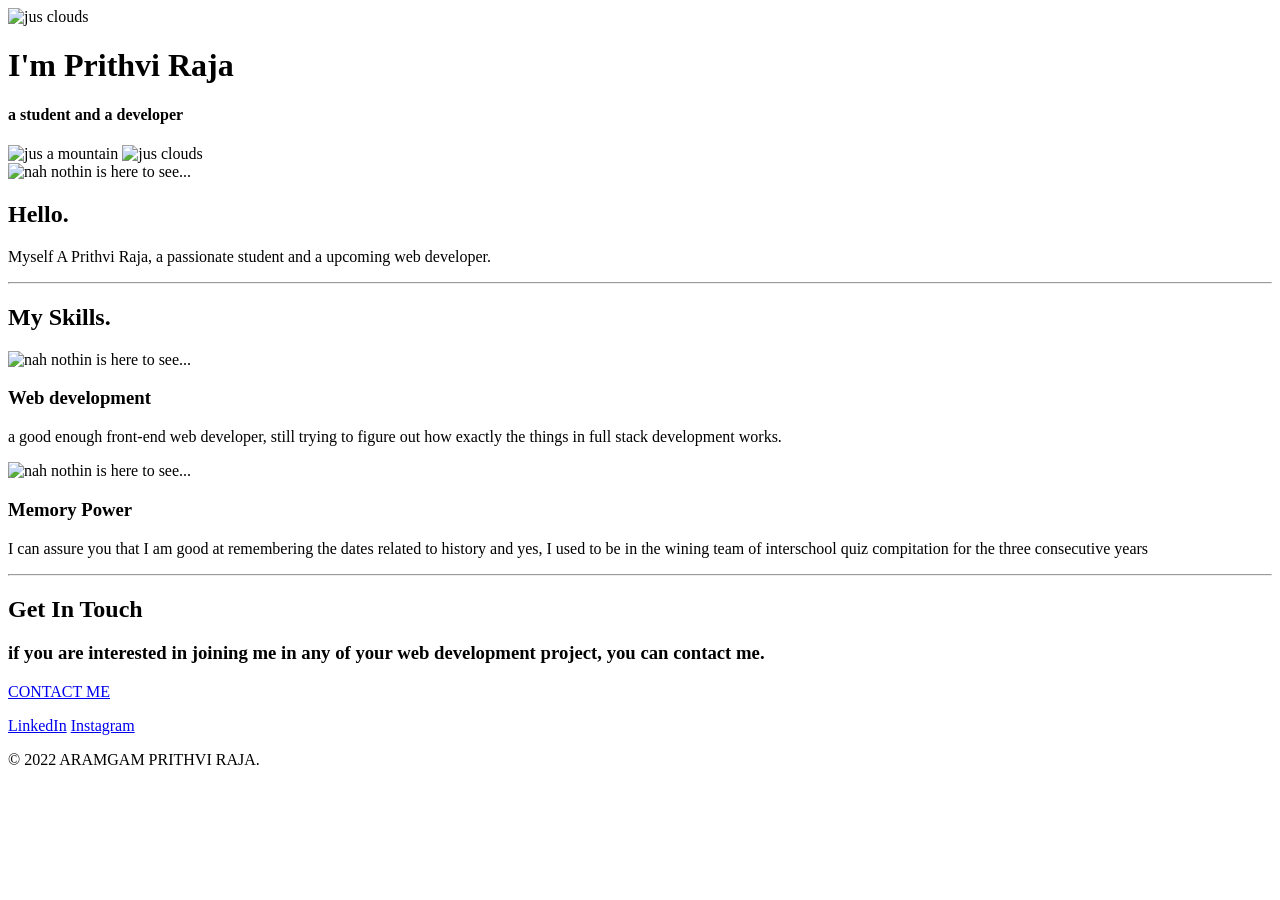
==== index.html @ 625e70dc "Rename myportfolio.html to index.html" ====
<!DOCTYPE html>
<html lang="en" dir="ltr">
  <head>
    <meta charset="utf-8">
    <title>Prithvi Raja</title>
    <link rel="stylesheet" href="C:\Users\91630\Desktop\gitstuff\myportfolio.css" >
    <link rel="icon" href="android-chrome-192x192.png" >
    <link rel="preconnect" href="https://fonts.googleapis.com">
    <link rel="preconnect" href="https://fonts.gstatic.com" crossorigin>
    <link href="https://fonts.googleapis.com/css2?family=Montserrat&family=Sacramento&display=swap" rel="stylesheet">
    <link rel="preconnect" href="https://fonts.googleapis.com">
    <link rel="preconnect" href="https://fonts.gstatic.com" crossorigin>
    <link href="https://fonts.googleapis.com/css2?family=Amatic+SC&family=Kolker+Brush&family=Montserrat&family=Sacramento&display=swap" rel="stylesheet">
    <link rel="preconnect" href="https://fonts.googleapis.com">
    <link rel="preconnect" href="https://fonts.gstatic.com" crossorigin>
    <link href="https://fonts.googleapis.com/css2?family=Amatic+SC&family=Island+Moments&family=Kolker+Brush&family=Montserrat&family=Sacramento&display=swap" rel="stylesheet">
  </head>

  <body>
    <div class="initial">
      <img class="cloud1" src="C:\Users\91630\Desktop\gitstuff\cloud.png" alt="jus clouds">
      <h1><span class="hey">I'm Prithvi Raja</span></h1>
      <h4><span class="stu">a student and a developer</span></h4>
      <img class="mountain1" src="C:\Users\91630\Desktop\gitstuff\mountain.png" alt="jus a mountain">
      <img class="cloud2" src="C:\Users\91630\Desktop\gitstuff\cloud.png" alt="jus clouds">
    </div>
    <div class="middle-container">
      <div class="profile">
        <img class="dp" src="C:\Users\91630\Desktop\gitstuff\dp.png" alt="nah nothin is here to see...">
        <h2><span class="hlo">Hello.</span></h2>
        <p><span class="intro">Myself A Prithvi Raja, a passionate student and a upcoming web developer.</span></p>
      </div>
      <hr>
      <div class="skills">
        <h2><span class="okay">My Skills.</span></h2>
        <div class="skillset">
          <img class="skills1" src="C:\Users\91630\Desktop\gitstuff\coding.png" alt="nah nothin is here to see...">
          <h3>Web development</h3>
          <p><span class="intro1">a good enough front-end web developer, still trying to figure out how exactly the things in full stack development works.</span></p>
</div>
<div class="skillset">
          <img class="skills2" src="C:\Users\91630\Desktop\gitstuff\coding3.png" alt="nah nothin is here to see...">

          <h3>Memory Power</h3>
          <p><span class="intro1">I can assure you that I am good at remembering the dates related to history and yes, I used to be in the wining team of interschool quiz compitation for the three consecutive years</span></p>

        </div>
      </div>
      <hr>
      <div class="contact-me">
        <h2>Get In Touch</h2>
        <h3><span class="intro2">if you are interested in joining me in any of your web development project, you can contact me.</span></h3>
        <a class="btn" href="mailto:prithviraja2002@gmail.com">CONTACT ME</a>
      </div>
    </div>
    <div class="bottom-container">
      <p span class=ggg>
      <a class="footer-link" href="https://www.linkedin.com/in/a-prithvi-raja-2a824424a">LinkedIn</a>
      <a class="footer-link" href="https://www.instagram.com/prithviraja_008/">Instagram</a>
  </span>  </p>
    <p><span class="outro">© 2022 ARAMGAM PRITHVI RAJA.</span></p>
    </div>
  </body>
</html>
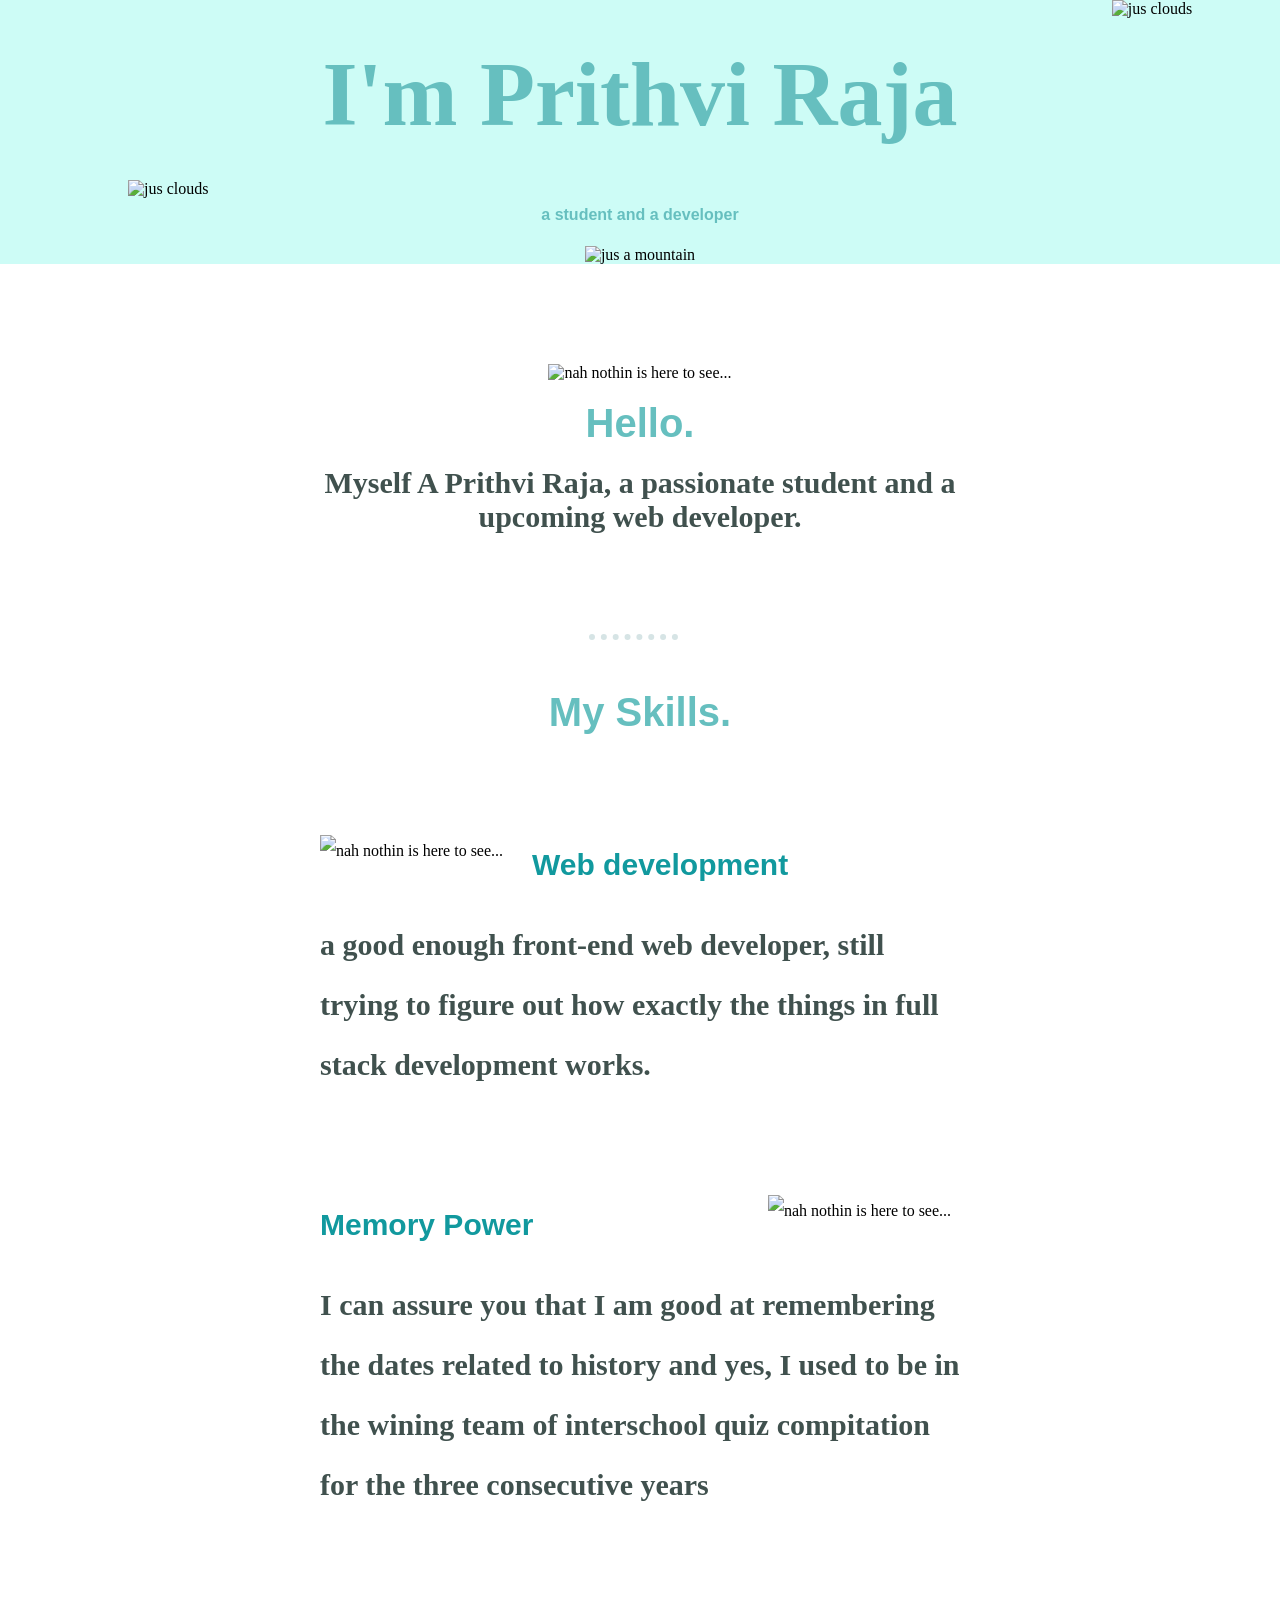
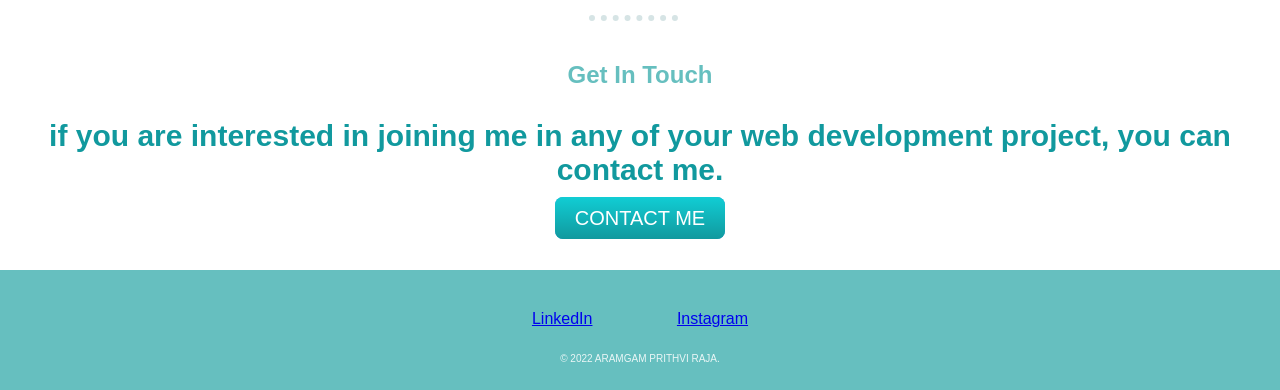
==== commit 6885d1f5: "Update index.html css updated" ====
--- a/index.html
+++ b/index.html
@@ -3,7 +3,7 @@
   <head>
     <meta charset="utf-8">
     <title>Prithvi Raja</title>
-    <link rel="stylesheet" href="C:\Users\91630\Desktop\gitstuff\myportfolio.css" >
+    <link rel="stylesheet" href="myportfolio.css" >
     <link rel="icon" href="android-chrome-192x192.png" >
     <link rel="preconnect" href="https://fonts.googleapis.com">
     <link rel="preconnect" href="https://fonts.gstatic.com" crossorigin>
--- a/myportfolio.css
+++ b/myportfolio.css
@@ -0,0 +1,180 @@
+body{
+  margin: 0;
+  text-align: center;
+  width:100%
+}
+
+h1{
+
+  margin-top: 25px;
+  font-size: 562.5%;
+  font-family: 'Amatic SC', cursive;
+
+}
+h2{
+  font-family: 'Montserrat', sans-serif;
+  margin-bottom: 20px;
+  color: #66BFBF;
+}
+h3{
+font-family: 'Montserrat', sans-serif;
+color: #11999E;
+margin-bottom: 20px;
+font-size: 30px;
+}
+h4{
+  font-family: 'Montserrat', sans-serif;
+}
+.initial{
+  background-color: #CDFCF6;
+
+}
+.cloud1{
+  position: relative;
+  left: 40%;
+  bottom: 20%;
+}
+.cloud2{
+  position: absolute;
+  left:10%;
+  top:20%
+}
+.dp{
+  height: 175px;
+
+}
+.stu{
+  color: #66BFBF;
+}
+.hey{
+  color: #66BFBF;
+}
+.intro{
+  font-family: 'Amatic SC', cursive;
+  font-size: 30px;
+  color:#40514E;
+  font-weight: bolder;
+}
+.skills1{
+  width:30%;
+  float:left;
+  margin-right: 20px;
+}
+.skills2{
+  width:30%;
+  float:right;
+  margin-left: 20px;
+
+
+}
+.skillset{
+  width:50%;
+  margin: 100px auto 100px auto;
+  text-align: left;
+  line-height: 2;
+}
+.outro{
+  font-family: 'Montserrat', sans-serif;
+}
+.skills{
+  width:auto;
+  margin:50px auto 50px auto;
+}
+.profile{
+  width:50%;
+  margin:100px auto 100px auto;
+
+}
+hr{
+  margin:0;
+  border: 0;
+}
+p{
+  margin: 0;
+}
+.okay{
+  margin-top: 10px;
+  color: #66BFBF;
+  font-size: 40px;
+}
+.hlo{
+  color: #66BFBF;
+  font-size: 40px;
+}
+hr{
+  border-color:#D6E4E5;
+  border-width: 6px;
+  width: 7%;
+  border-style: dotted none none;
+  position: relative;
+  left: 46%;
+}
+.intro1{
+  font-family: 'Amatic SC', cursive;
+  font-size: 30px;
+  font-weight: bold;
+  color:#40514E;
+}
+.btn {
+  background: #3498db;
+  background-image: -webkit-linear-gradient(top, #11cdd4, #11999e);
+  background-image: -moz-linear-gradient(top, #11cdd4, #11999e);
+  background-image: -ms-linear-gradient(top, #11cdd4, #11999e);
+  background-image: -o-linear-gradient(top, #11cdd4, #11999e);
+  background-image: linear-gradient(to bottom, #11cdd4, #11999e);
+  -webkit-border-radius: 28;
+  -moz-border-radius: 28;
+  border-radius: 8px;
+  font-family: Arial;
+  color: #ffffff;
+  font-size: 20px;
+  padding: 10px 20px 10px 20px;
+  text-decoration: none;
+  margin-top: 10px;
+}
+
+.btn:hover {
+  background: #3cb0fd;
+  background-image: -webkit-linear-gradient(top, #30e3cb, #2bc4ad);
+  background-image: -moz-linear-gradient(top, #30e3cb, #2bc4ad);
+  background-image: -ms-linear-gradient(top, #30e3cb, #2bc4ad);
+  background-image: -o-linear-gradient(top, #30e3cb, #2bc4ad);
+  background-image: linear-gradient(to bottom, #30e3cb, #2bc4ad);
+  text-decoration: none;
+}
+.contact-me{
+  margin: 40px auto 40px auto;
+}
+.intro2{
+  margin: auto auto 20px auto;
+}
+.bottom-container{
+  background-color: #66BFBF;
+  height: 100px;
+  padding-top: 20px;
+
+
+}
+.outro{
+  font-family: 'Montserrat', sans-serif;
+  color: #EAF6F6;
+  font-size: 10px;
+  margin-bottom: 45px;
+
+}
+.ggg{
+  font-family: 'Montserrat', sans-serif;
+  margin: 20px auto 20px auto;
+  color:#11999E;
+  word-spacing: 5em;
+
+
+}
+p{
+
+  margin-bottom: 50px;
+
+}
+.btn{
+  margin-top: 10px;
+}
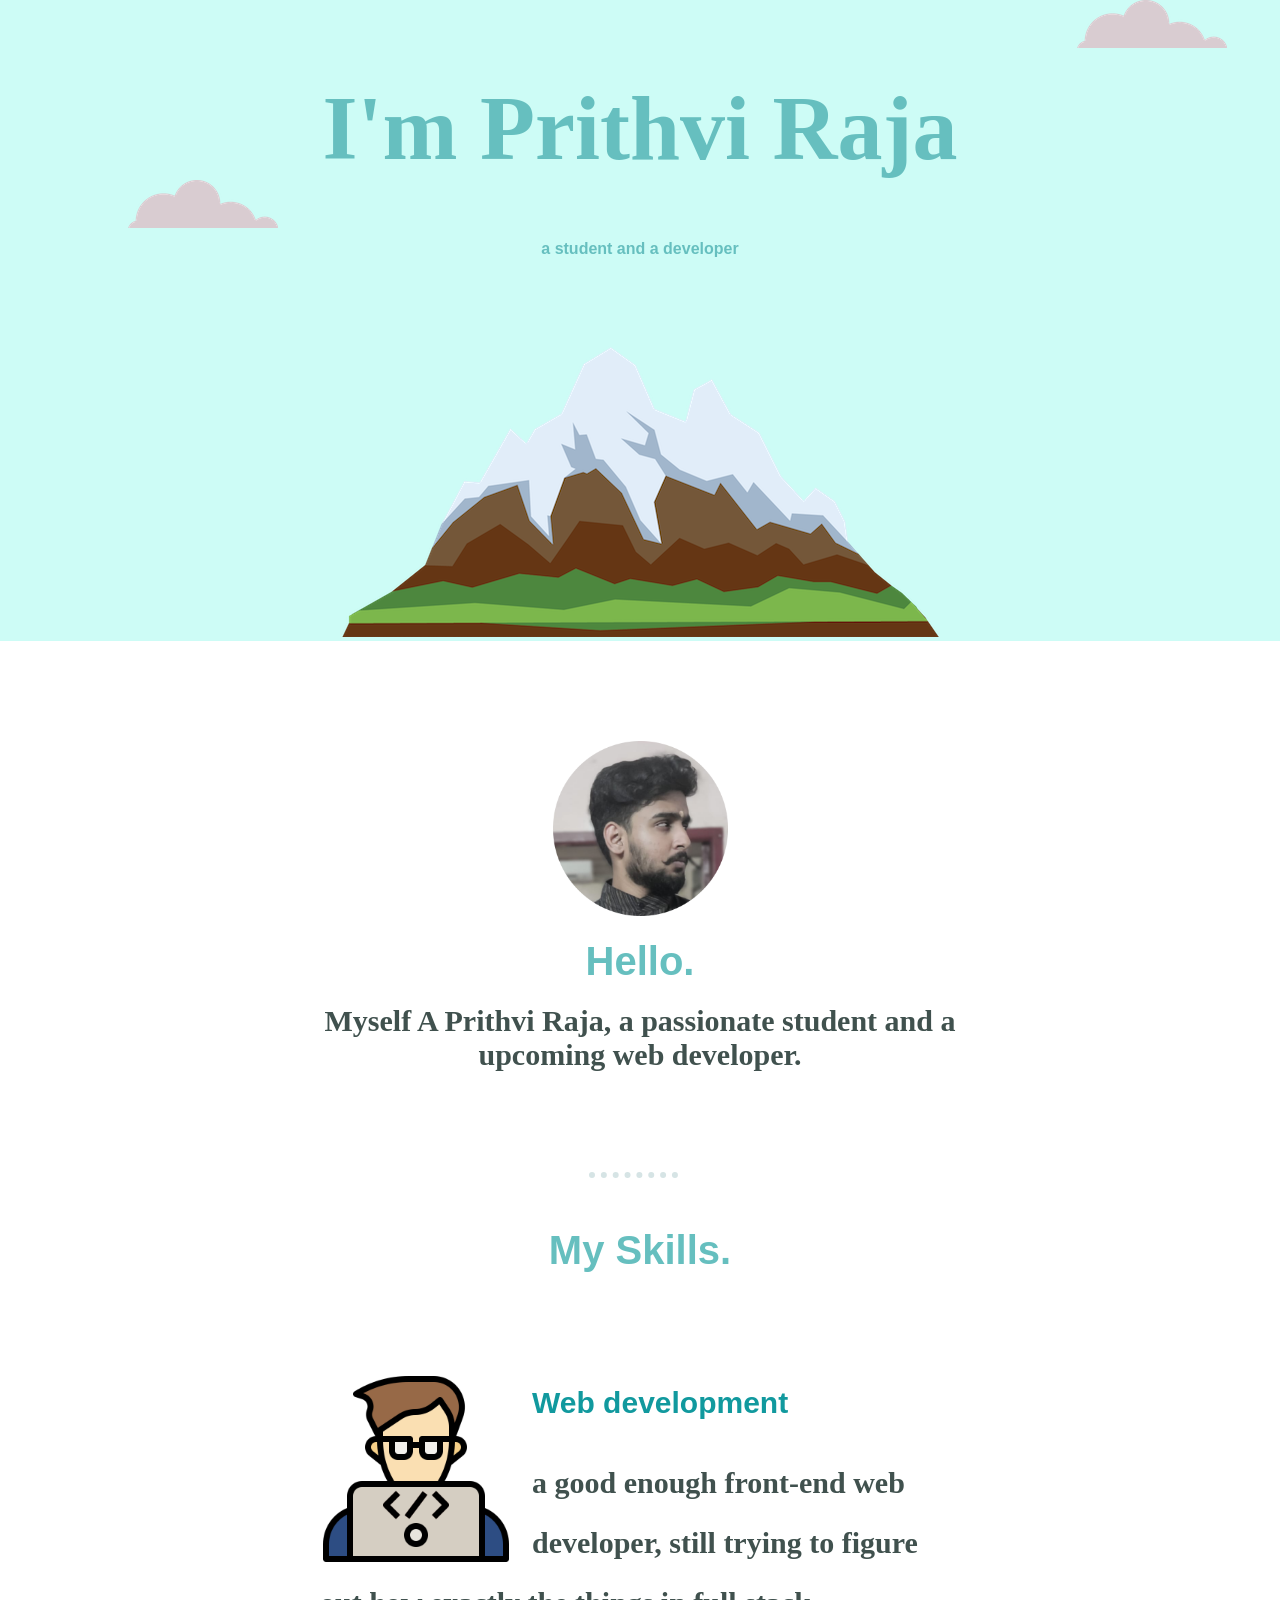
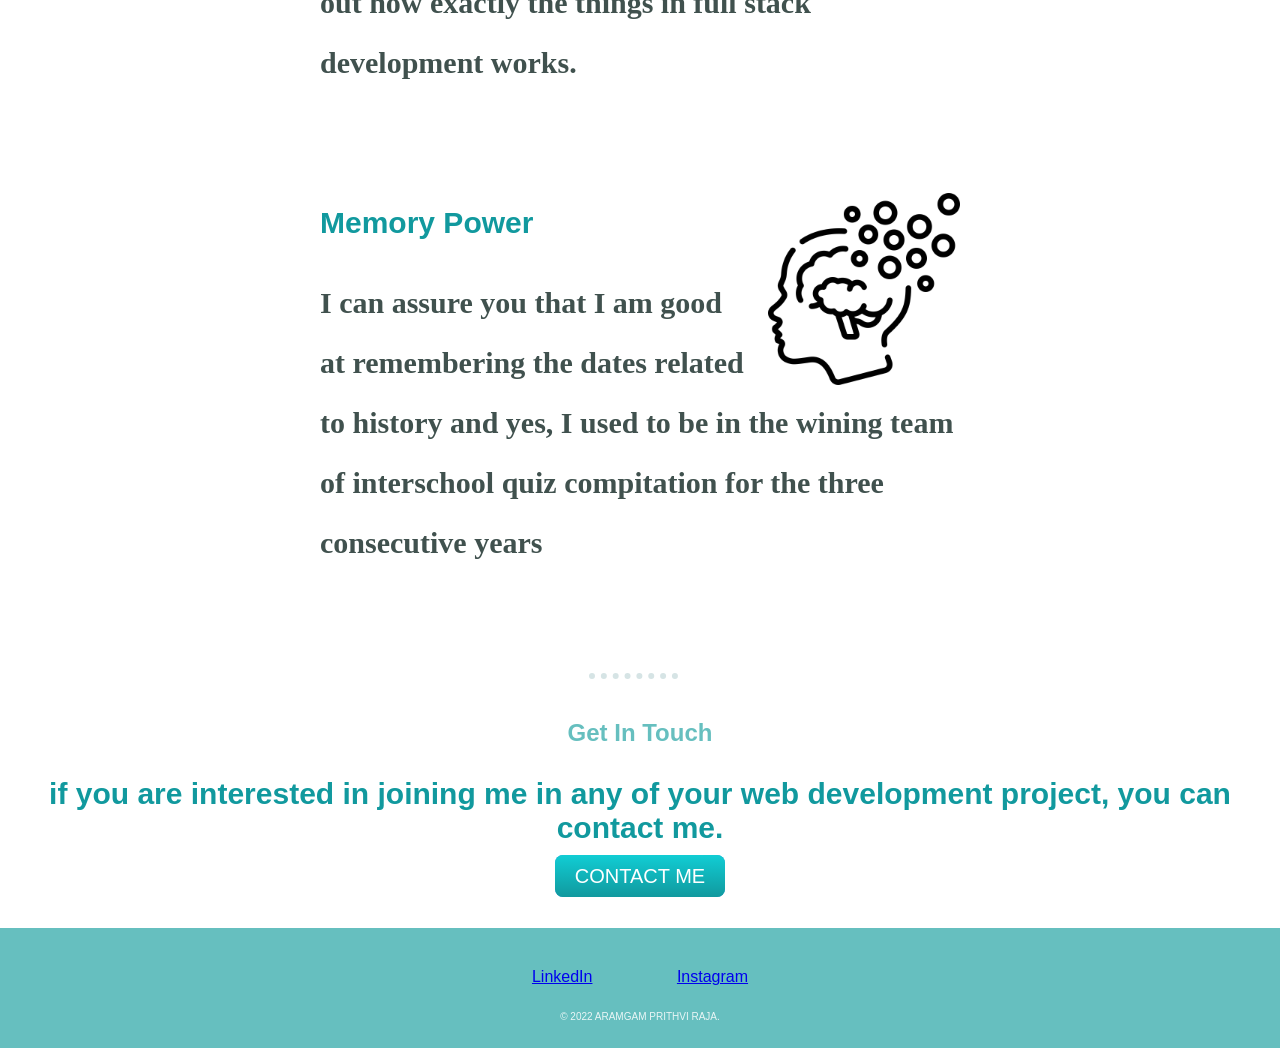
==== commit 528889d2: "Update index.html" ====
--- a/index.html
+++ b/index.html
@@ -18,15 +18,15 @@
 
   <body>
     <div class="initial">
-      <img class="cloud1" src="C:\Users\91630\Desktop\gitstuff\cloud.png" alt="jus clouds">
+      <img class="cloud1" src="cloud.png" alt="jus clouds">
       <h1><span class="hey">I'm Prithvi Raja</span></h1>
       <h4><span class="stu">a student and a developer</span></h4>
-      <img class="mountain1" src="C:\Users\91630\Desktop\gitstuff\mountain.png" alt="jus a mountain">
-      <img class="cloud2" src="C:\Users\91630\Desktop\gitstuff\cloud.png" alt="jus clouds">
+      <img class="mountain1" src="mountain.png" alt="jus a mountain">
+      <img class="cloud2" src="cloud.png" alt="jus clouds">
     </div>
     <div class="middle-container">
       <div class="profile">
-        <img class="dp" src="C:\Users\91630\Desktop\gitstuff\dp.png" alt="nah nothin is here to see...">
+        <img class="dp" src="dp.png" alt="nah nothin is here to see...">
         <h2><span class="hlo">Hello.</span></h2>
         <p><span class="intro">Myself A Prithvi Raja, a passionate student and a upcoming web developer.</span></p>
       </div>
@@ -34,12 +34,12 @@
       <div class="skills">
         <h2><span class="okay">My Skills.</span></h2>
         <div class="skillset">
-          <img class="skills1" src="C:\Users\91630\Desktop\gitstuff\coding.png" alt="nah nothin is here to see...">
+          <img class="skills1" src="coding.png" alt="nah nothin is here to see...">
           <h3>Web development</h3>
           <p><span class="intro1">a good enough front-end web developer, still trying to figure out how exactly the things in full stack development works.</span></p>
 </div>
 <div class="skillset">
-          <img class="skills2" src="C:\Users\91630\Desktop\gitstuff\coding3.png" alt="nah nothin is here to see...">
+          <img class="skills2" src="coding3.png" alt="nah nothin is here to see...">
 
           <h3>Memory Power</h3>
           <p><span class="intro1">I can assure you that I am good at remembering the dates related to history and yes, I used to be in the wining team of interschool quiz compitation for the three consecutive years</span></p>
